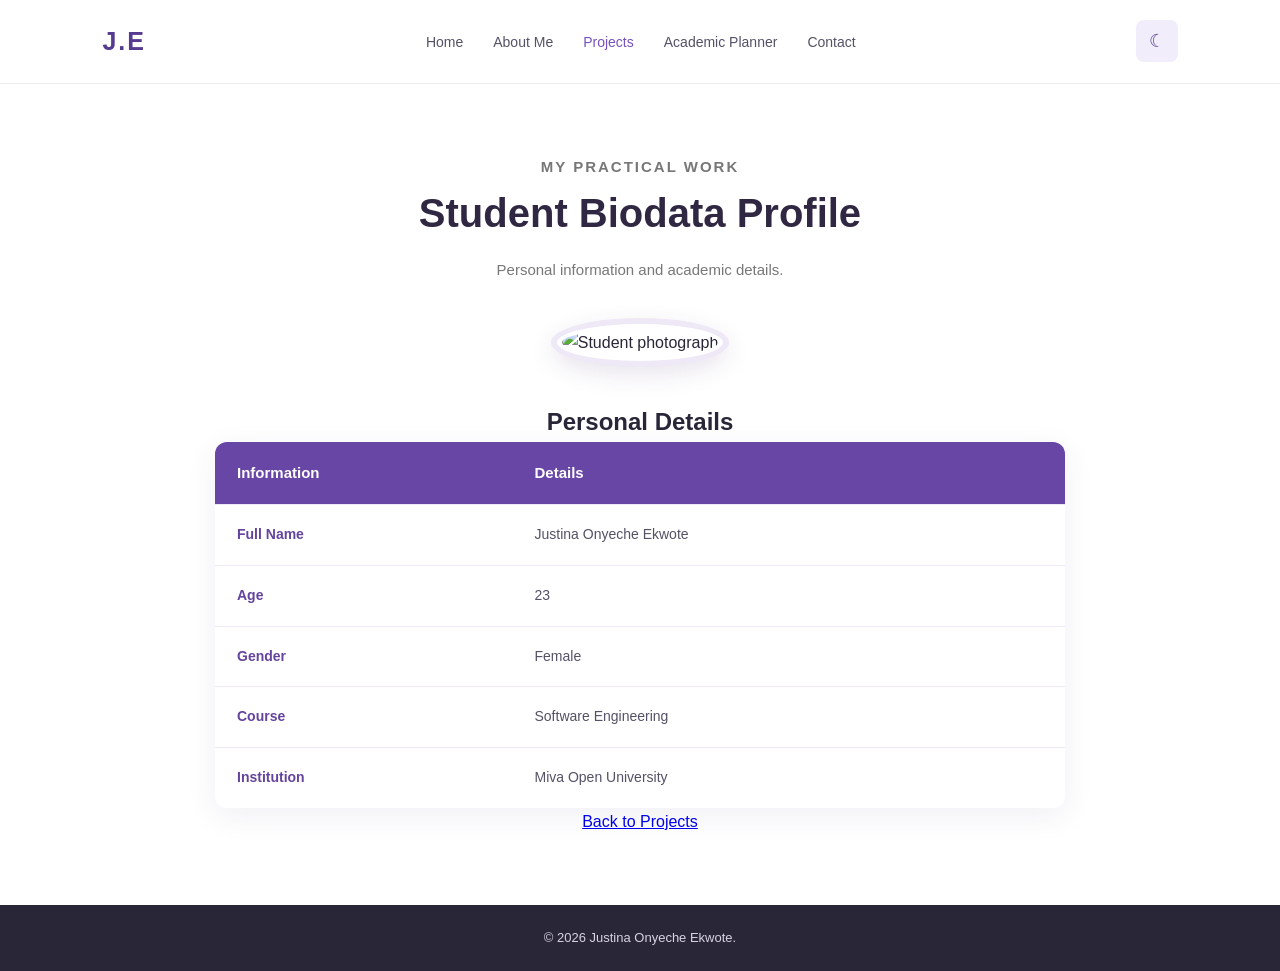
==== biodata-photo.html @ 47da7bbf "Add files via upload" ====
<!DOCTYPE html>
<html lang="en">

<head>
    <meta charset="UTF-8">
    <meta name="viewport" content="width=device-width, initial-scale=1.0">
    <title>Student Biodata Profile | Justina Ekwote</title>
    <link rel="stylesheet" href="style.css">
</head>

<body>

    <header class="header">
        <nav class="navbar">
            <h2 class="logo">J.E</h2>

            <ul class="nav-links" id="navLinks">
                <li><a href="index.html">Home</a></li>
                <li><a href="about.html">About Me</a></li>
                <li><a href="projects.html" class="active">Projects</a></li>
                <li><a href="planner.html">Academic Planner</a></li>
                <li><a href="contact.html">Contact</a></li>
            </ul>

            <div class="nav-actions">
                <button id="themeToggle" class="theme-toggle" aria-label="Toggle dark mode">☾</button>
                <button class="menu-toggle" id="menuToggle"
                    aria-label="Open navigation menu" aria-expanded="false">☰</button>
            </div>
        </nav>
    </header>

    <main>

        <section class="student-profile">

            <div class="biodata-heading">
                <p class="section-label">MY PRACTICAL WORK</p>
                <h1>Student Biodata <span>Profile</span></h1>
                <p class="profile-intro">
                    Personal information and academic details.
                </p>
            </div>

            <div class="student-photo">
                <img src="images/student.jpg" alt="Student photograph">
            </div>

            <h2>Personal Details</h2>

            <table>
                <tr>
                    <th>Information</th>
                    <th>Details</th>
                </tr>

                <tr>
                    <td>Full Name</td>
                    <td>Justina Onyeche Ekwote</td>
                </tr>

                <tr>
                    <td>Age</td>
                    <td>23</td>
                </tr>

                <tr>
                    <td>Gender</td>
                    <td>Female</td>
                </tr>

                <tr>
                    <td>Course</td>
                    <td>Software Engineering</td>
                </tr>

                <tr>
                    <td>Institution</td>
                    <td>Miva Open University</td>
                </tr>
            </table>

            <a href="projects.html" class="back-link">Back to Projects</a>

        </section>

    </main>

    <footer class="footer">
        <p>© 2026 Justina Onyeche Ekwote.</p>
    </footer>

    <script src="js/menu.js"></script>
    <script src="js/theme.js"></script>

</body>
</html>
---- style.css ----
/* GENERAL STYLING */

* {
    margin: 0;
    padding: 0;
    box-sizing: border-box;
}

html {
    scroll-behavior: smooth;
}

body {
    font-family: Arial, sans-serif;
    background-color: #ffffff;
    color: #292638;
    line-height: 1.7;
}

/* NAVIGATION */

.header {
    width: 100%;
    padding: 20px 8%;
    background-color: #ffffff;
    border-bottom: 1px solid #eeeaf5;
}

.navbar {
    display: flex;
    justify-content: space-between;
    align-items: center;
    max-width: 1250px;
    margin: auto;
}

.logo {
    font-size: 25px;
    font-weight: bold;
    color: #573b91;
    text-decoration: none;
    letter-spacing: 2px;
}

.logo span {
    color: #a78bfa;
}

.nav-links {
    display: flex;
    align-items: center;
    gap: 30px;
    list-style: none;
}

.nav-links a {
    text-decoration: none;
    color: #555166;
    font-size: 14px;
    transition: 0.3s;
}

.nav-links a:hover,
.nav-links a.active {
    color: #7652bd;
}

.nav-actions {
    display: flex;
    gap: 12px;
    align-items: center;
}

.theme-toggle,
.menu-toggle {
    border: none;
    background: #f1edfa;
    color: #573b91;
    padding: 10px 13px;
    border-radius: 8px;
    cursor: pointer;
    font-size: 18px;
}

.menu-toggle {
    display: none;
}

/* HOMEPAGE HERO */

.hero {
    max-width: 1250px;
    margin: auto;
    padding: 100px 8%;
    display: grid;
    grid-template-columns: 1.2fr 0.8fr;
    align-items: center;
    gap: 60px;
    overflow: hidden;
}

.welcome-tag,
.section-label {
    color: #7652bd;
    font-size: 12px;
    font-weight: bold;
    letter-spacing: 2px;
}

.hero-content h1 {
    font-size: clamp(38px, 5vw, 64px);
    line-height: 1.15;
    margin: 20px 0;
    color: #292638;
}

.hero-content h1 span {
    color: #7652bd;
}

.hero-intro {
    max-width: 570px;
    color: #706c7d;
    font-size: 16px;
    margin-bottom: 30px;
}

.hero-buttons {
    display: flex;
    flex-wrap: wrap;
    gap: 15px;
}

.primary-btn,
.secondary-btn {
    display: inline-block;
    padding: 13px 22px;
    border-radius: 7px;
    text-decoration: none;
    font-size: 14px;
    font-weight: bold;
    transition: 0.3s;
}

.primary-btn {
    background-color: #6846a5;
    color: white;
}

.primary-btn:hover {
    background-color: #50327f;
    transform: translateY(-3px);
}

.secondary-btn {
    border: 1px solid #d8cbea;
    color: #6846a5;
}

.secondary-btn:hover {
    background-color: #f4f0fa;
}

.hero-note {
    display: flex;
    align-items: center;
    gap: 12px;
    margin-top: 45px;
}

.note-line {
    width: 35px;
    height: 2px;
    background-color: #a78bfa;
}

.hero-note p {
    font-size: 13px;
    color: #898495;
}

/* PROFILE IMAGE */

.hero-visual {
    position: relative;
    display: flex;
    justify-content: center;
    align-items: center;
    min-height: 400px;
}

.image-frame {
    width: 310px;
    height: 370px;
    border-radius: 160px 160px 18px 18px;
    padding: 10px;
    background: linear-gradient(145deg, #d9c8f5, #f3dce8);
    position: relative;
    z-index: 2;
}

.image-frame img {
    width: 100%;
    height: 100%;
    object-fit: cover;
    border-radius: 155px 155px 12px 12px;
}

.decorative-circle {
    position: absolute;
    width: 340px;
    height: 340px;
    background-color: #f2edfa;
    border-radius: 50%;
    z-index: 1;
    right: 0;
    top: 20px;
}

.floating-card {
    position: absolute;
    background-color: white;
    padding: 12px 17px;
    border-radius: 8px;
    box-shadow: 0 8px 25px rgba(50, 35, 80, 0.12);
    font-size: 12px;
    font-weight: bold;
    z-index: 3;
}

.floating-card span {
    color: #7652bd;
    margin-right: 5px;
}

.card-top {
    top: 60px;
    left: -10px;
}

.card-bottom {
    bottom: 55px;
    right: -20px;
}

/* INTRODUCTION SECTION */

.intro-section {
    background-color: #f8f6fc;
    padding: 75px 12%;
    display: grid;
    grid-template-columns: 1fr 1fr;
    gap: 60px;
    align-items: center;
}

.intro-heading h2,
.audio-section h2 {
    font-size: 30px;
    color: #292638;
    margin-top: 12px;
}

.intro-section > p {
    color: #706c7d;
    font-size: 15px;
}

/* AUDIO SECTION */

.audio-section {
    max-width: 1100px;
    margin: auto;
    padding: 70px 8%;
    display: flex;
    justify-content: space-between;
    align-items: center;
    gap: 30px;
}

.audio-section p {
    color: #898495;
    font-size: 14px;
    margin-top: 8px;
}

.audio-section audio {
    width: 300px;
}

/* FOOTER */

.footer {
    background-color: #292638;
    color: #d8d3e2;
    text-align: center;
    padding: 22px;
    font-size: 13px;
}

/* RESPONSIVE DESIGN */

@media screen and (max-width: 900px) {

    .header {
        padding: 18px 5%;
    }

    .nav-links {
        gap: 15px;
    }

    .hero {
        padding: 75px 6%;
        gap: 30px;
    }

    .image-frame {
        width: 260px;
        height: 320px;
    }

    .decorative-circle {
        width: 280px;
        height: 280px;
    }

    .intro-section {
        padding: 65px 7%;
    }
}

@media screen and (max-width: 650px) {

    .navbar {
        flex-wrap: wrap;
    }

    .menu-toggle {
        display: block;
    }

    .nav-links {
        display: none;
        width: 100%;
        flex-direction: column;
        align-items: flex-start;
        padding: 20px 0 5px;
        gap: 15px;
    }

    .nav-links.show {
        display: flex;
    }

    .hero {
        grid-template-columns: 1fr;
        text-align: center;
        padding: 65px 7%;
    }

    .hero-content h1 {
        font-size: 42px;
    }

    .hero-intro {
        margin-left: auto;
        margin-right: auto;
    }

    .hero-buttons {
        justify-content: center;
    }

    .hero-note {
        justify-content: center;
    }

    .hero-visual {
        margin-top: 20px;
        min-height: 350px;
    }

    .image-frame {
        width: 240px;
        height: 300px;
    }

    .decorative-circle {
        width: 270px;
        height: 270px;
        right: 50%;
        transform: translateX(50%);
    }

    .card-top {
        left: 0;
    }

    .card-bottom {
        right: 0;
    }

    .intro-section {
        grid-template-columns: 1fr;
        gap: 20px;
        padding: 55px 8%;
    }

    .intro-heading h2,
    .audio-section h2 {
        font-size: 25px;
    }

    .audio-section {
        flex-direction: column;
        align-items: flex-start;
        padding: 55px 8%;
    }

    .audio-section audio {
        width: 100%;
    }
}
/* DARK MODE */

body.dark-mode {
    background-color: #171522;
    color: #eeeaf5;
}

.dark-mode .header {
    background-color: #201c2e;
    border-bottom-color: #373047;
}

.dark-mode .nav-links a {
    color: #d5cde5;
}

.dark-mode .nav-links a:hover,
.dark-mode .nav-links a.active {
    color: #b99af5;
}

.dark-mode .hero-content h1,
.dark-mode .intro-heading h2,
.dark-mode .audio-section h2 {
    color: #eeeaf5;
}

.dark-mode .hero-intro,
.dark-mode .intro-section > p,
.dark-mode .audio-section p {
    color: #b8b1c8;
}

.dark-mode .intro-section {
    background-color: #201c2e;
}

.dark-mode .floating-card {
    background-color: #292438;
    color: #eeeaf5;
}

.dark-mode .decorative-circle {
    background-color: #292438;
}

.dark-mode .secondary-btn {
    color: #c6adf5;
    border-color: #66518a;
}

.dark-mode .secondary-btn:hover {
    background-color: #302641;
}

.dark-mode .theme-toggle,
.dark-mode .menu-toggle {
    background-color: #302641;
    color: #eeeaf5;
}

.dark-mode .footer {
    background-color: #100e18;
}
/* ABOUT PAGE */

.about-page {
    width: 90%;
    max-width: 1100px;
    margin: 60px auto;
}

.page-heading {
    text-align: center;
    margin-bottom: 55px;
}

.page-heading h1 {
    font-size: 48px;
    margin: 15px 0;
    color: #29243a;
}

.page-heading h1 span {
    color: #8b63d9;
}

.page-heading p {
    color: #777;
    font-size: 16px;
}

.about-content {
    display: grid;
    grid-template-columns: 1.5fr 1fr;
    gap: 35px;
    margin-bottom: 60px;
}

.about-text,
.about-details,
.education-card {
    background: #f8f6fc;
    padding: 30px;
    border-radius: 12px;
}

.about-text h2,
.about-details h2,
.about-section h2 {
    color: #302842;
    margin-bottom: 20px;
}

.about-text p,
.about-section > p {
    color: #666;
    line-height: 1.8;
    margin-bottom: 15px;
}

.about-details p {
    color: #666;
    margin: 15px 0;
}

.about-section {
    margin-bottom: 50px;
}

.education-card h3 {
    color: #8b63d9;
    margin-bottom: 10px;
}

.education-card p {
    color: #666;
    margin: 8px 0;
}

.skills-grid {
    display: grid;
    grid-template-columns: repeat(4, 1fr);
    gap: 15px;
}

.skill-card {
    background: #f0eafa;
    color: #64449c;
    padding: 20px;
    text-align: center;
    border-radius: 10px;
    font-weight: bold;
    transition: 0.3s;
}

.skill-card:hover {
    transform: translateY(-5px);
    background: #e4d8f7;
}

.hobby-list {
    padding-left: 22px;
    color: #666;
    line-height: 2;
}

/* ABOUT PAGE DARK MODE */

.dark-mode .page-heading h1,
.dark-mode .about-text h2,
.dark-mode .about-details h2,
.dark-mode .about-section h2 {
    color: #eeeaf5;
}

.dark-mode .page-heading p,
.dark-mode .about-text p,
.dark-mode .about-details p,
.dark-mode .about-section > p,
.dark-mode .education-card p,
.dark-mode .hobby-list {
    color: #b8b1c8;
}

.dark-mode .about-text,
.dark-mode .about-details,
.dark-mode .education-card {
    background: #201c2e;
}

.dark-mode .skill-card {
    background: #302641;
    color: #d5c5f5;
}

/* MOBILE RESPONSIVENESS */

@media (max-width: 700px) {
    .about-content {
        grid-template-columns: 1fr;
    }

    .page-heading h1 {
        font-size: 36px;
    }

    .skills-grid {
        grid-template-columns: repeat(2, 1fr);
    }

    .about-page {
        margin: 40px auto;
    }
}
/* PROJECTS PAGE */

.projects-page {
    width: 90%;
    max-width: 1100px;
    margin: 60px auto;
}

.projects-grid {
    display: grid;
    grid-template-columns: repeat(3, 1fr);
    gap: 25px;
}

.project-card {
    background: #f8f6fc;
    border: 1px solid #eee8f7;
    border-radius: 14px;
    padding: 28px;
    transition: 0.3s ease;
}

.project-card:hover {
    transform: translateY(-7px);
    box-shadow: 0 12px 30px rgba(50, 35, 80, 0.1);
}

.project-number {
    font-size: 35px;
    font-weight: bold;
    color: #bba6e2;
    margin-bottom: 25px;
}

.project-category {
    color: #8b63d9;
    font-size: 11px;
    font-weight: bold;
    letter-spacing: 1px;
}

.project-content h2 {
    color: #302842;
    font-size: 21px;
    margin: 12px 0;
}

.project-content p {
    color: #777;
    font-size: 14px;
    line-height: 1.8;
    margin-bottom: 20px;
}

.project-tags {
    display: flex;
    flex-wrap: wrap;
    gap: 8px;
    margin-bottom: 25px;
}

.project-tags span {
    background: #eee8f7;
    color: #64449c;
    padding: 6px 10px;
    border-radius: 5px;
    font-size: 12px;
}

.project-link {
    display: inline-block;
    color: #8058c8;
    font-weight: bold;
    text-decoration: none;
    border-bottom: 1px solid #8058c8;
    padding-bottom: 4px;
}

.project-link:hover {
    color: #55358e;
}

/* PROJECTS DARK MODE */

.dark-mode .project-card {
    background: #201c2e;
    border-color: #373047;
}

.dark-mode .project-content h2 {
    color: #eeeaf5;
}

.dark-mode .project-content p {
    color: #b8b1c8;
}

.dark-mode .project-tags span {
    background: #302641;
    color: #d5c5f5;
}

/* PROJECTS MOBILE LAYOUT */

@media (max-width: 850px) {
    .projects-grid {
        grid-template-columns: repeat(2, 1fr);
    }
}

@media (max-width: 600px) {
    .projects-grid {
        grid-template-columns: 1fr;
    }
}
/* ACADEMIC PLANNER */

.planner-page {
    width: 90%;
    max-width: 1000px;
    margin: 60px auto;
}

.planner-container {
    display: grid;
    grid-template-columns: 0.9fr 1.1fr;
    gap: 30px;
    align-items: start;
}

.planner-form,
.task-section {
    background: #f8f6fc;
    padding: 30px;
    border-radius: 14px;
}

.planner-form h2,
.task-heading h2 {
    color: #302842;
    margin-bottom: 25px;
}

#taskForm {
    display: flex;
    flex-direction: column;
    gap: 12px;
}

#taskForm label {
    color: #555;
    font-weight: bold;
    font-size: 14px;
}

#taskForm input {
    width: 100%;
    padding: 13px;
    border: 1px solid #ddd5eb;
    border-radius: 7px;
    font-size: 14px;
    margin-bottom: 10px;
}

#taskForm input:focus {
    outline: 2px solid #b99af5;
    border-color: #8b63d9;
}

#taskForm button {
    border: none;
    cursor: pointer;
    margin-top: 10px;
}

.task-heading {
    display: flex;
    justify-content: space-between;
    align-items: center;
}

#taskCount {
    color: #8b63d9;
    font-size: 13px;
    font-weight: bold;
}

.task-list {
    list-style: none;
}

.task-item {
    display: flex;
    justify-content: space-between;
    align-items: center;
    gap: 15px;
    padding: 15px 0;
    border-bottom: 1px solid #e7e1ef;
}

.task-info {
    flex: 1;
}

.task-info h3 {
    color: #302842;
    font-size: 15px;
    margin-bottom: 5px;
}

.task-info p {
    color: #888;
    font-size: 12px;
}

.task-item.completed .task-info h3 {
    text-decoration: line-through;
    color: #999;
}

.task-actions {
    display: flex;
    gap: 7px;
}

.task-actions button {
    border: none;
    padding: 7px 10px;
    border-radius: 5px;
    cursor: pointer;
    font-size: 12px;
}

.complete-btn {
    background: #e6f3e9;
    color: #347447;
}

.delete-btn {
    background: #fbe8e8;
    color: #b33b3b;
}

.empty-message {
    color: #888;
    text-align: center;
    padding: 25px 0;
}

/* PLANNER DARK MODE */

.dark-mode .planner-form,
.dark-mode .task-section {
    background: #201c2e;
}

.dark-mode .planner-form h2,
.dark-mode .task-heading h2,
.dark-mode .task-info h3 {
    color: #eeeaf5;
}

.dark-mode #taskForm label {
    color: #c6bdd8;
}

.dark-mode #taskForm input {
    background: #302a3e;
    border-color: #49405a;
    color: #eeeaf5;
}

.dark-mode .task-item {
    border-bottom-color: #373047;
}

.dark-mode .task-info p,
.dark-mode .empty-message {
    color: #b8b1c8;
}

/* PLANNER MOBILE LAYOUT */

@media (max-width: 700px) {
    .planner-container {
        grid-template-columns: 1fr;
    }

    .planner-form,
    .task-section {
        padding: 22px;
    }
}
/* CONTACT PAGE */

.contact-page {
    width: 90%;
    max-width: 1100px;
    margin: 60px auto;
}

.contact-container {
    display: grid;
    grid-template-columns: 0.8fr 1.2fr;
    gap: 30px;
    align-items: start;
}

.contact-info,
.contact-form-section {
    background: #f8f6fc;
    padding: 30px;
    border-radius: 14px;
}

.contact-info h2,
.contact-form-section h2 {
    color: #302842;
    margin-bottom: 15px;
}

.contact-info > p {
    color: #777;
    line-height: 1.7;
    margin-bottom: 30px;
}

.contact-detail {
    margin-top: 25px;
}

.contact-detail strong {
    color: #8058c8;
}

.contact-detail p {
    color: #666;
    margin-top: 8px;
}

#contactForm {
    display: flex;
    flex-direction: column;
    gap: 10px;
}

#contactForm label {
    color: #555;
    font-size: 14px;
    font-weight: bold;
    margin-top: 8px;
}

#contactForm input,
#contactForm textarea {
    width: 100%;
    padding: 13px;
    border: 1px solid #ddd5eb;
    border-radius: 7px;
    font-family: Arial, sans-serif;
    font-size: 14px;
}

#contactForm textarea {
    resize: vertical;
}

#contactForm input:focus,
#contactForm textarea:focus {
    outline: 2px solid #b99af5;
    border-color: #8b63d9;
}

#contactForm button {
    border: none;
    cursor: pointer;
    margin-top: 15px;
}

#formMessage {
    font-size: 14px;
    margin-top: 10px;
}

/* CONTACT DARK MODE */

.dark-mode .contact-info,
.dark-mode .contact-form-section {
    background: #201c2e;
}

.dark-mode .contact-info h2,
.dark-mode .contact-form-section h2 {
    color: #eeeaf5;
}

.dark-mode .contact-info > p,
.dark-mode .contact-detail p {
    color: #b8b1c8;
}

.dark-mode #contactForm label {
    color: #c6bdd8;
}

.dark-mode #contactForm input,
.dark-mode #contactForm textarea {
    background: #302a3e;
    border-color: #49405a;
    color: #eeeaf5;
}

/* CONTACT MOBILE LAYOUT */

@media (max-width: 700px) {
    .contact-container {
        grid-template-columns: 1fr;
    }

    .contact-info,
    .contact-form-section {
        padding: 22px;
    }
}
/* STUDENT BIODATA FORM */

.biodata-section {
    width: 90%;
    max-width: 900px;
    margin: 70px auto;
}

.biodata-heading {
    text-align: center;
    margin-bottom: 35px;
}

.biodata-heading h1 {
    color: #302842;
    font-size: 40px;
    margin-bottom: 10px;
}

.biodata-heading p {
    color: #777;
    font-size: 15px;
}

.biodata-form {
    background: #ffffff;
    padding: 40px;
    border-radius: 16px;
    box-shadow: 0 10px 35px rgba(70, 45, 110, 0.09);
    border: 1px solid #eee8f7;
    display: grid;
    grid-template-columns: 1fr 1fr;
    gap: 22px;
}

.biodata-form label {
    display: block;
    color: #403650;
    font-size: 14px;
    font-weight: bold;
    margin-bottom: 8px;
}

.biodata-form input,
.biodata-form select,
.biodata-form textarea {
    width: 100%;
    padding: 14px 15px;
    border: 1px solid #ded7e9;
    border-radius: 8px;
    background: #fcfbfe;
    color: #292638;
    font-family: Arial, sans-serif;
    font-size: 14px;
    transition: 0.3s ease;
}

.biodata-form input:focus,
.biodata-form select:focus,
.biodata-form textarea:focus {
    outline: none;
    border-color: #8058c8;
    box-shadow: 0 0 0 3px rgba(128, 88, 200, 0.12);
    background: #ffffff;
}

.biodata-form textarea {
    min-height: 110px;
    resize: vertical;
}

.biodata-form button {
    grid-column: 1 / -1;
    background: #6846a5;
    color: #ffffff;
    padding: 15px;
    border: none;
    border-radius: 8px;
    font-size: 15px;
    font-weight: bold;
    cursor: pointer;
    transition: 0.3s ease;
}

.biodata-form button:hover {
    background: #50327f;
    transform: translateY(-2px);
}


/* STUDENT BIODATA PROFILE */

.student-profile {
    width: 90%;
    max-width: 850px;
    margin: 70px auto;
    text-align: center;
}

.student-profile h1 {
    color: #302842;
    font-size: 40px;
    margin-bottom: 10px;
}

.student-profile > p {
    color: #777;
    margin-bottom: 35px;
}

.student-profile img {
    width: 190px;
    height: 190px;
    object-fit: cover;
    border-radius: 50%;
    border: 6px solid #eee8f7;
    padding: 5px;
    background: #ffffff;
    margin-bottom: 35px;
    box-shadow: 0 8px 25px rgba(70, 45, 110, 0.12);
}

.student-profile table {
    width: 100%;
    border-collapse: collapse;
    background: #ffffff;
    border-radius: 12px;
    overflow: hidden;
    text-align: left;
    box-shadow: 0 8px 30px rgba(70, 45, 110, 0.08);
}

.student-profile th,
.student-profile td {
    padding: 18px 22px;
    border-bottom: 1px solid #eee8f7;
}

.student-profile th {
    background: #6846a5;
    color: #ffffff;
    font-size: 15px;
}

.student-profile td {
    color: #555166;
    font-size: 14px;
}

.student-profile td:first-child {
    font-weight: bold;
    color: #64449c;
    width: 35%;
}

.student-profile tr:last-child td {
    border-bottom: none;
}


/* BIODATA DARK MODE */

.dark-mode .biodata-heading h1,
.dark-mode .student-profile h1 {
    color: #eeeaf5;
}

.dark-mode .biodata-heading p,
.dark-mode .student-profile > p {
    color: #b8b1c8;
}

.dark-mode .biodata-form,
.dark-mode .student-profile table {
    background: #201c2e;
    border-color: #373047;
}

.dark-mode .biodata-form label {
    color: #d5cde5;
}

.dark-mode .biodata-form input,
.dark-mode .biodata-form select,
.dark-mode .biodata-form textarea {
    background: #302a3e;
    border-color: #49405a;
    color: #eeeaf5;
}

.dark-mode .student-profile td {
    color: #eeeaf5;
    border-bottom-color: #373047;
}

.dark-mode .student-profile td:first-child {
    color: #c6adf5;
}

.dark-mode .student-profile img {
    background: #302641;
    border-color: #49405a;
}


/* BIODATA MOBILE DESIGN */

@media (max-width: 650px) {
    .biodata-section,
    .student-profile {
        margin: 40px auto;
    }

    .biodata-heading h1,
    .student-profile h1 {
        font-size: 31px;
    }

    .biodata-form {
        grid-template-columns: 1fr;
        padding: 23px;
        gap: 18px;
    }

    .biodata-form button {
        grid-column: auto;
    }

    .student-profile img {
        width: 155px;
        height: 155px;
    }

    .student-profile th,
    .student-profile td {
        padding: 13px;
        font-size: 13px;
    }
}
/* CORRECT BIODATA FORM ARRANGEMENT */

.biodata-form {
    display: grid;
    grid-template-columns: repeat(2, minmax(0, 1fr));
    gap: 25px;
}

.form-group {
    display: flex;
    flex-direction: column;
    width: 100%;
}

.form-group label {
    margin-bottom: 9px;
}

.form-group input,
.form-group select,
.form-group textarea {
    width: 100%;
    min-height: 48px;
}

.form-group textarea {
    min-height: 120px;
}

.form-group.full-width {
    grid-column: 1 / -1;
}

.biodata-form button {
    grid-column: 1 / -1;
}

@media (max-width: 650px) {
    .biodata-form {
        grid-template-columns: 1fr;
    }

    .form-group.full-width,
    .biodata-form button {
        grid-column: 1;
    }
}
.project-image {
    width: 100%;
    height: 200px;
    object-fit: cover;
    border-radius: 12px;
    margin-bottom: 20px;
    display: block;
}
.project-image {
    transition: transform 0.4s ease;
}

.project-card:hover .project-image {
    transform: scale(1.03);
}
.image-frame {
    transition: transform 0.4s ease, box-shadow 0.4s ease;
}

.image-frame:hover {
    transform: scale(1.04);
    box-shadow: 0 15px 35px rgba(70, 45, 110, 0.2);
}
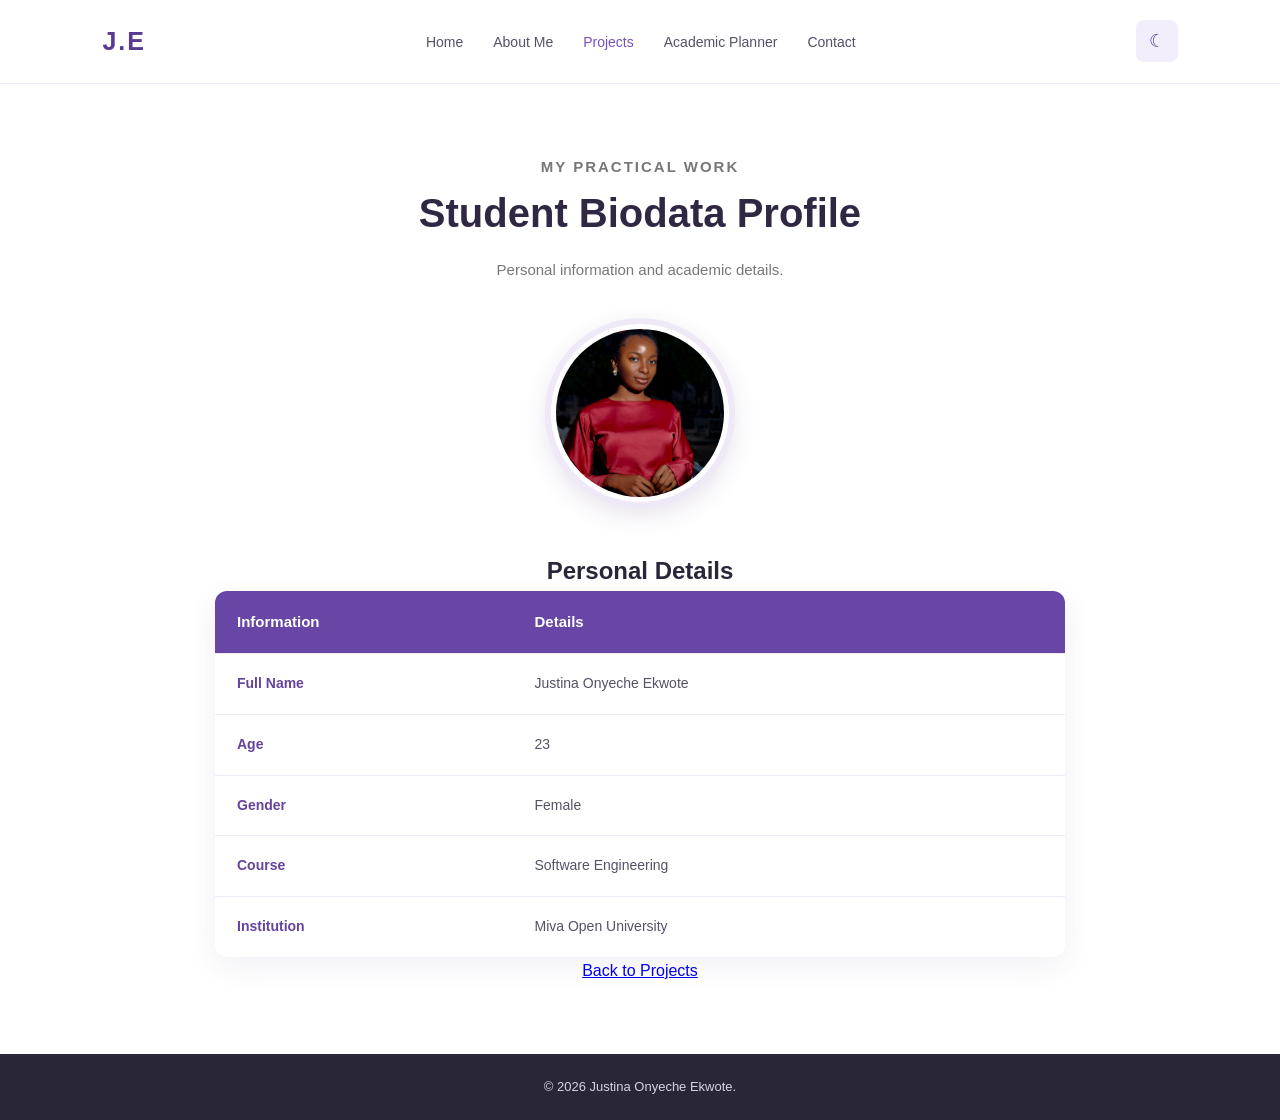
==== commit 4439156a: "Fix student photo file name in biodata Updated student photo file name from 'student.jpg' to 'studen" ====
--- a/biodata-photo.html
+++ b/biodata-photo.html
@@ -43,7 +43,7 @@
             </div>
 
             <div class="student-photo">
-                <img src="images/student.jpg" alt="Student photograph">
+                <img src="images/student.JPG" alt="Student photograph">
             </div>
 
             <h2>Personal Details</h2>
@@ -94,4 +94,4 @@
     <script src="js/theme.js"></script>
 
 </body>
-</html>+</html>
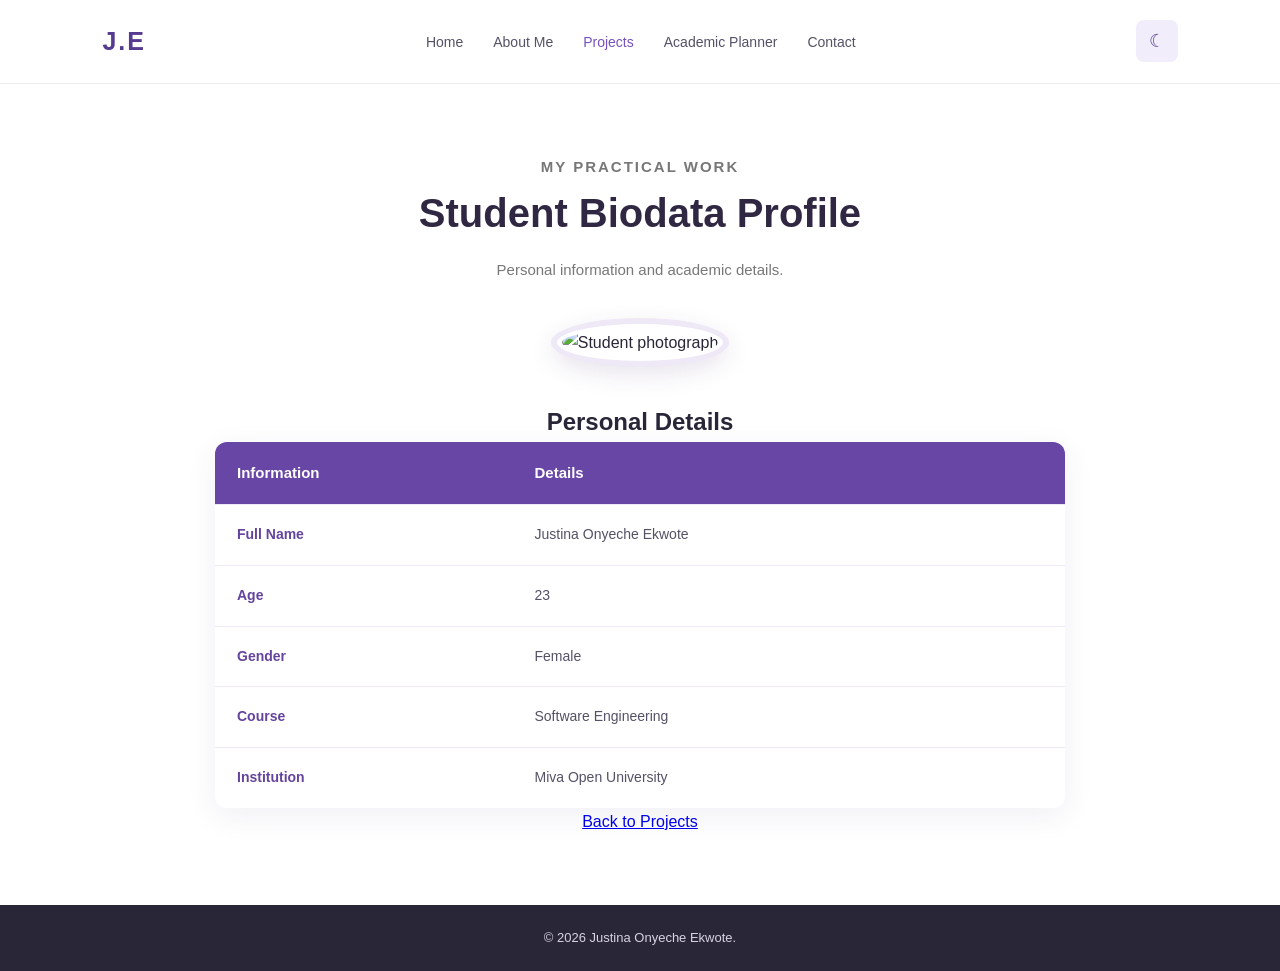
==== commit 0c6cfc81: "Fix student photo filename case sensitivity Updated student photo filename from 'student.JPG' to 'st" ====
--- a/biodata-photo.html
+++ b/biodata-photo.html
@@ -43,7 +43,7 @@
             </div>
 
             <div class="student-photo">
-                <img src="images/student.JPG" alt="Student photograph">
+                <img src="images/student.jpg" alt="Student photograph">
             </div>
 
             <h2>Personal Details</h2>
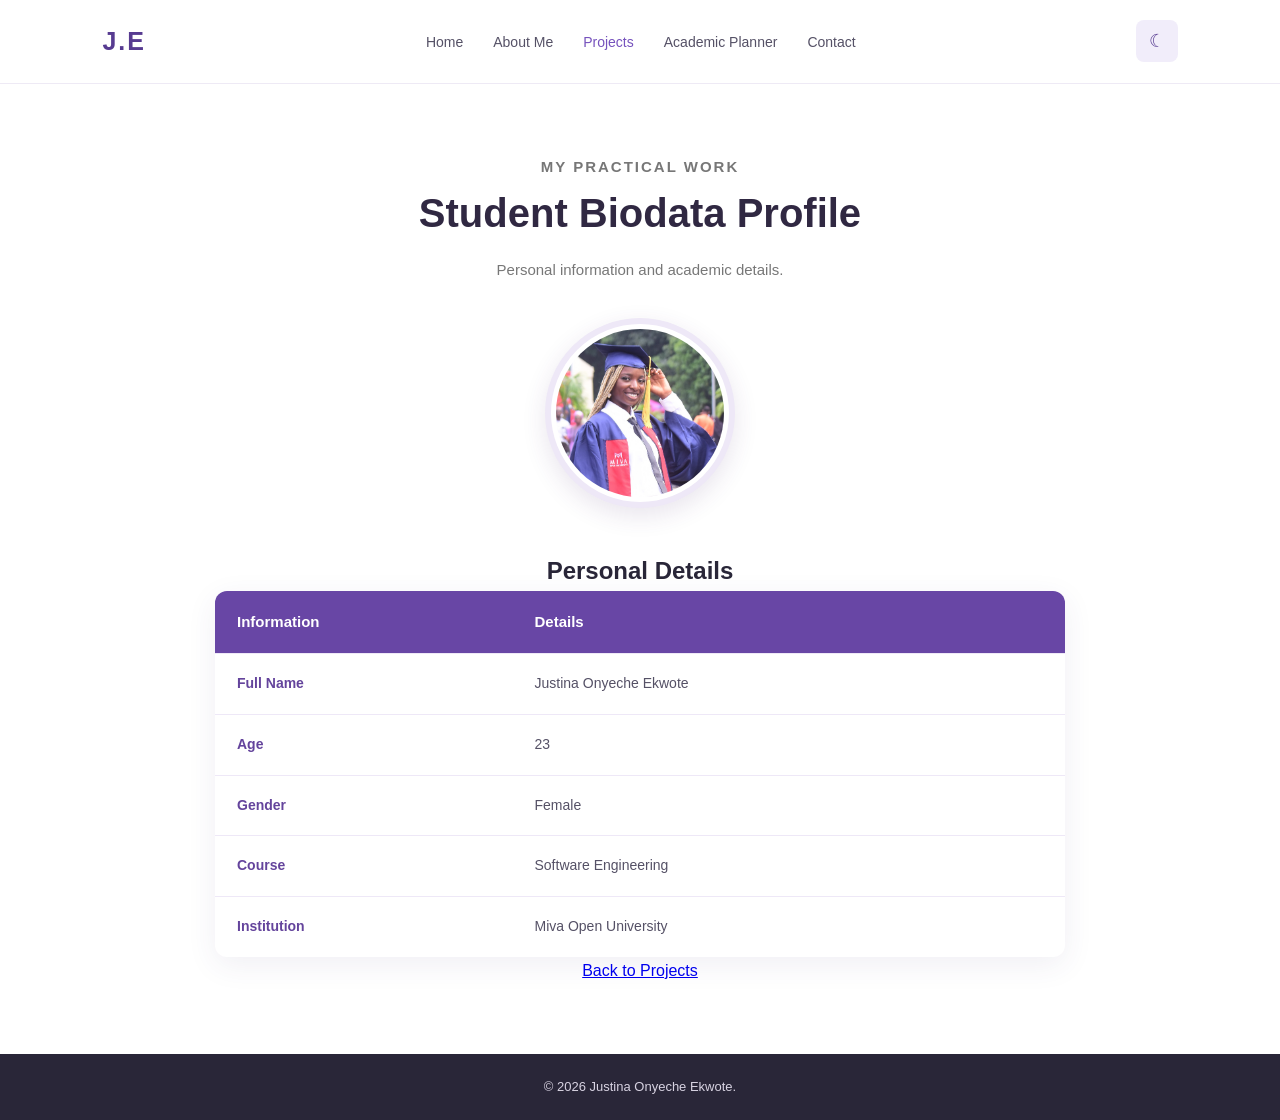
==== commit e9174a3b: "Change student photo source to images/profile.jpg.JPG Updated the student photo source path in bioda" ====
--- a/biodata-photo.html
+++ b/biodata-photo.html
@@ -43,7 +43,7 @@
             </div>
 
             <div class="student-photo">
-                <img src="images/student.jpg" alt="Student photograph">
+                <img src="images/profile.jpg.JPG" alt="Student photograph">
             </div>
 
             <h2>Personal Details</h2>
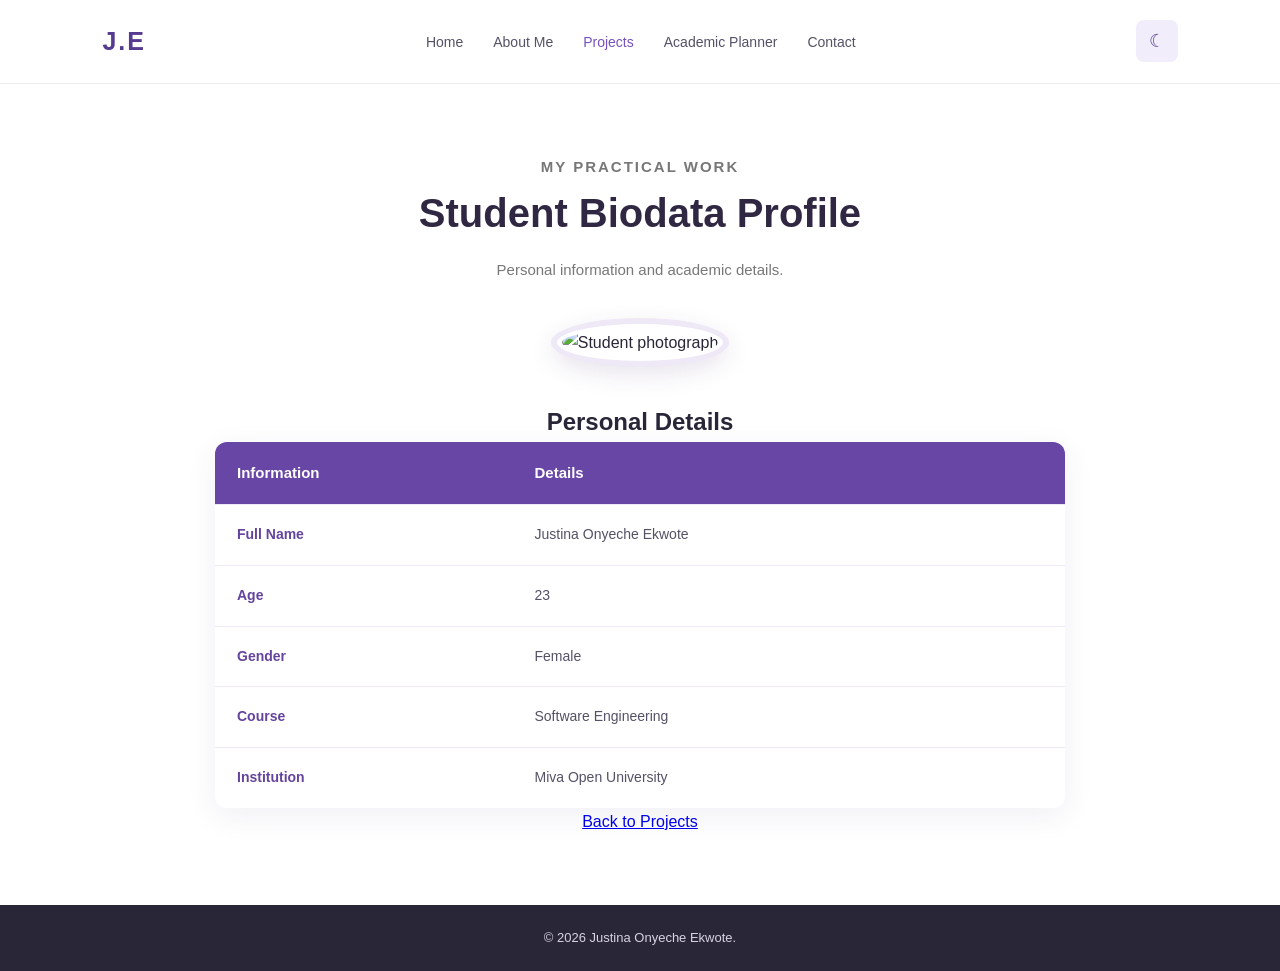
==== commit 450585b1: "Change student photo in biodata profile Updated the student photo source from 'profile.jpg.JPG' to '" ====
--- a/biodata-photo.html
+++ b/biodata-photo.html
@@ -43,7 +43,7 @@
             </div>
 
             <div class="student-photo">
-                <img src="images/profile.jpg.JPG" alt="Student photograph">
+                <img src="images/student.jpg" alt="Student photograph">
             </div>
 
             <h2>Personal Details</h2>
